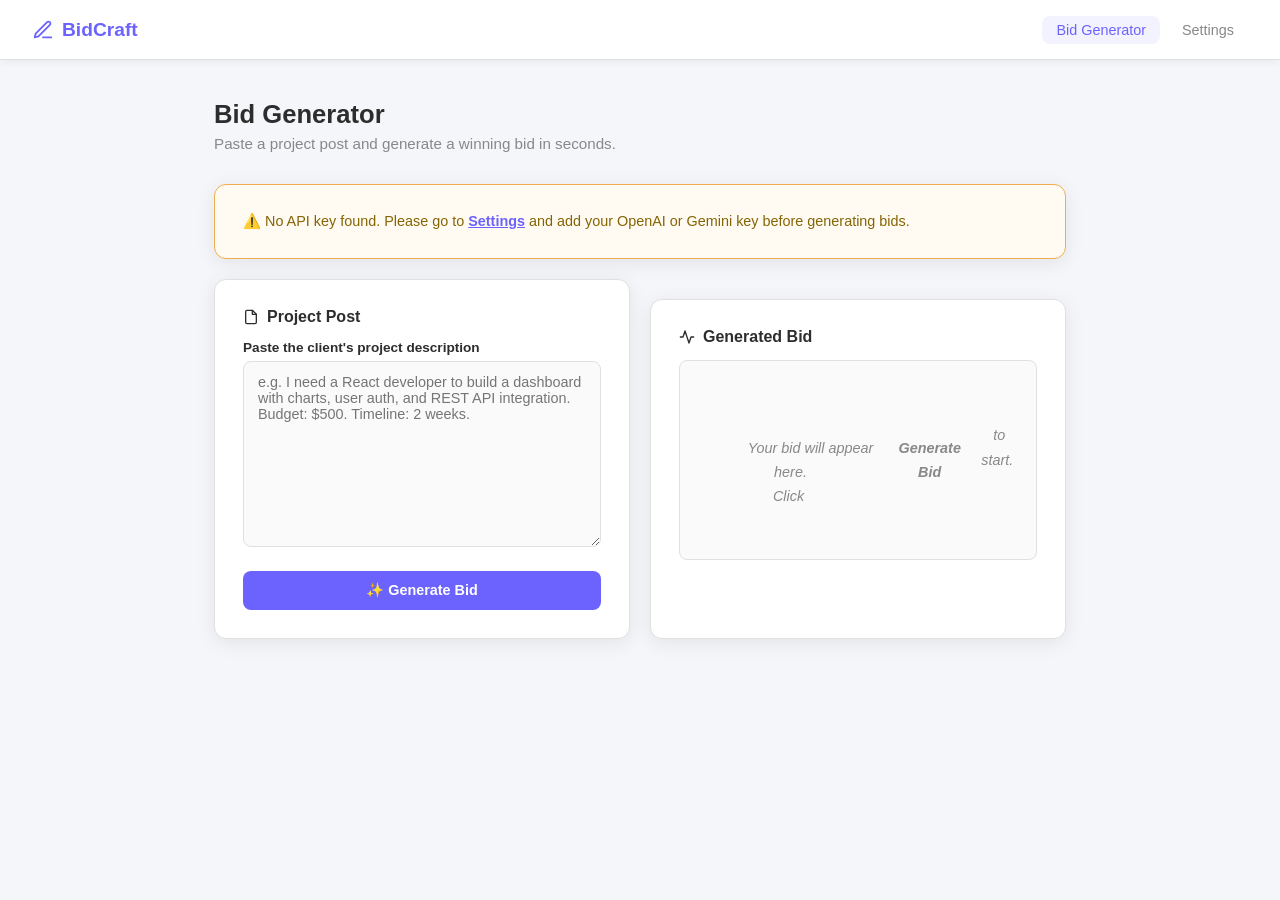
==== index.html @ a39e5f65 "Initial commit: BidCraft freelancer bid generator" ====
<!DOCTYPE html>
<html lang="en">
<head>
  <meta charset="UTF-8" />
  <meta name="viewport" content="width=device-width, initial-scale=1.0" />
  <title>BidCraft – Bid Generator</title>
  <link rel="stylesheet" href="style.css" />
</head>
<body>

  <!-- NAV -->
  <nav>
    <a href="index.html" class="nav-logo">
      <svg viewBox="0 0 24 24" fill="none" stroke="currentColor" stroke-width="2" stroke-linecap="round" stroke-linejoin="round">
        <path d="M12 20h9"/><path d="M16.5 3.5a2.121 2.121 0 013 3L7 19l-4 1 1-4L16.5 3.5z"/>
      </svg>
      BidCraft
    </a>
    <ul class="nav-links">
      <li><a href="index.html" class="active">Bid Generator</a></li>
      <li><a href="settings.html">Settings</a></li>
    </ul>
  </nav>

  <!-- MAIN -->
  <div class="container">
    <h1 class="page-title">Bid Generator</h1>
    <p class="page-subtitle">Paste a project post and generate a winning bid in seconds.</p>

    <!-- Warning if no API key -->
    <div id="no-key-warning" class="card" style="border-color:#f0ad4e; background:#fffbf2; display:none; margin-bottom:20px;">
      <p style="font-size:0.9rem; color:#856404;">
        ⚠️ No API key found. Please go to
        <a href="settings.html" style="color:var(--primary); font-weight:600;">Settings</a>
        and add your OpenAI or Gemini key before generating bids.
      </p>
    </div>

    <div class="generator-grid">
      <!-- LEFT: Input -->
      <div class="card">
        <div class="card-title">
          <svg width="16" height="16" viewBox="0 0 24 24" fill="none" stroke="currentColor" stroke-width="2" stroke-linecap="round" stroke-linejoin="round">
            <path d="M14 2H6a2 2 0 00-2 2v16a2 2 0 002 2h12a2 2 0 002-2V8z"/><polyline points="14 2 14 8 20 8"/>
          </svg>
          Project Post
        </div>
        <div class="form-group">
          <label for="project-post">Paste the client's project description</label>
          <textarea id="project-post" placeholder="e.g. I need a React developer to build a dashboard with charts, user auth, and REST API integration. Budget: $500. Timeline: 2 weeks." rows="10"></textarea>
        </div>
        <button id="generate-btn" class="btn btn-primary btn-block">
          <span class="btn-text">✨ Generate Bid</span>
          <span class="spinner"></span>
        </button>
      </div>

      <!-- RIGHT: Output -->
      <div class="card">
        <div class="card-title">
          <svg width="16" height="16" viewBox="0 0 24 24" fill="none" stroke="currentColor" stroke-width="2" stroke-linecap="round" stroke-linejoin="round">
            <polyline points="22 12 18 12 15 21 9 3 6 12 2 12"/>
          </svg>
          Generated Bid
        </div>

        <div id="bid-output" class="bid-output empty">
          Your bid will appear here.<br/>Click <strong>Generate Bid</strong> to start.
        </div>

        <div class="bid-actions">
          <button id="copy-btn" class="btn btn-outline" style="display:none;">
            📋 Copy
          </button>
          <button id="clear-btn" class="btn btn-danger" style="display:none;">
            🗑 Clear
          </button>
        </div>
      </div>
    </div>
  </div>

  <div id="toast"></div>

  <script src="app.js"></script>
</body>
</html>
---- style.css ----
* {
  box-sizing: border-box;
  margin: 0;
  padding: 0;
}

:root {
  --primary: #6c63ff;
  --primary-dark: #574fd6;
  --bg: #f5f6fa;
  --card: #ffffff;
  --text: #2d2d2d;
  --muted: #888;
  --border: #e0e0e0;
  --danger: #e74c3c;
  --success: #27ae60;
  --radius: 12px;
  --shadow: 0 4px 20px rgba(0, 0, 0, 0.08);
}

body {
  font-family: 'Segoe UI', Tahoma, Geneva, Verdana, sans-serif;
  background: var(--bg);
  color: var(--text);
  min-height: 100vh;
}

/* ─── NAV ─────────────────────────────────────── */
nav {
  background: var(--card);
  border-bottom: 1px solid var(--border);
  padding: 0 32px;
  display: flex;
  align-items: center;
  justify-content: space-between;
  height: 60px;
  box-shadow: 0 2px 8px rgba(0,0,0,0.05);
}

.nav-logo {
  font-size: 1.2rem;
  font-weight: 700;
  color: var(--primary);
  text-decoration: none;
  display: flex;
  align-items: center;
  gap: 8px;
}

.nav-logo svg {
  width: 22px;
  height: 22px;
}

.nav-links {
  display: flex;
  gap: 8px;
  list-style: none;
}

.nav-links a {
  text-decoration: none;
  color: var(--muted);
  font-size: 0.9rem;
  font-weight: 500;
  padding: 6px 14px;
  border-radius: 8px;
  transition: all 0.2s;
}

.nav-links a:hover,
.nav-links a.active {
  color: var(--primary);
  background: rgba(108, 99, 255, 0.08);
}

/* ─── MAIN LAYOUT ─────────────────────────────── */
.container {
  max-width: 900px;
  margin: 0 auto;
  padding: 40px 24px;
}

.page-title {
  font-size: 1.6rem;
  font-weight: 700;
  margin-bottom: 6px;
}

.page-subtitle {
  color: var(--muted);
  font-size: 0.95rem;
  margin-bottom: 32px;
}

/* ─── CARDS ───────────────────────────────────── */
.card {
  background: var(--card);
  border-radius: var(--radius);
  padding: 28px;
  box-shadow: var(--shadow);
  border: 1px solid var(--border);
}

.card + .card {
  margin-top: 20px;
}

.card-title {
  font-size: 1rem;
  font-weight: 600;
  margin-bottom: 14px;
  display: flex;
  align-items: center;
  gap: 8px;
  color: var(--text);
}

/* ─── FORM ELEMENTS ───────────────────────────── */
label {
  display: block;
  font-size: 0.85rem;
  font-weight: 600;
  margin-bottom: 6px;
  color: var(--text);
}

textarea,
input[type="text"],
input[type="password"],
select {
  width: 100%;
  border: 1px solid var(--border);
  border-radius: 8px;
  padding: 12px 14px;
  font-size: 0.9rem;
  font-family: inherit;
  background: #fafafa;
  color: var(--text);
  transition: border 0.2s, box-shadow 0.2s;
  outline: none;
  resize: vertical;
}

textarea:focus,
input[type="text"]:focus,
input[type="password"]:focus,
select:focus {
  border-color: var(--primary);
  box-shadow: 0 0 0 3px rgba(108, 99, 255, 0.12);
  background: #fff;
}

textarea {
  min-height: 120px;
}

.form-group {
  margin-bottom: 20px;
}

.form-group:last-child {
  margin-bottom: 0;
}

.input-hint {
  font-size: 0.8rem;
  color: var(--muted);
  margin-top: 5px;
}

/* ─── BUTTONS ─────────────────────────────────── */
.btn {
  display: inline-flex;
  align-items: center;
  justify-content: center;
  gap: 8px;
  padding: 11px 24px;
  border-radius: 8px;
  font-size: 0.9rem;
  font-weight: 600;
  cursor: pointer;
  border: none;
  transition: all 0.2s;
  text-decoration: none;
}

.btn-primary {
  background: var(--primary);
  color: #fff;
}

.btn-primary:hover:not(:disabled) {
  background: var(--primary-dark);
  transform: translateY(-1px);
  box-shadow: 0 4px 12px rgba(108, 99, 255, 0.3);
}

.btn-primary:disabled {
  opacity: 0.6;
  cursor: not-allowed;
}

.btn-outline {
  background: transparent;
  color: var(--primary);
  border: 1px solid var(--primary);
}

.btn-outline:hover {
  background: rgba(108, 99, 255, 0.06);
}

.btn-danger {
  background: transparent;
  color: var(--danger);
  border: 1px solid var(--danger);
}

.btn-danger:hover {
  background: rgba(231, 76, 60, 0.06);
}

.btn-block {
  width: 100%;
}

/* ─── BID GENERATOR PAGE ──────────────────────── */
.generator-grid {
  display: grid;
  grid-template-columns: 1fr 1fr;
  gap: 20px;
}

@media (max-width: 640px) {
  .generator-grid {
    grid-template-columns: 1fr;
  }
}

.bid-output {
  min-height: 200px;
  white-space: pre-wrap;
  line-height: 1.7;
  font-size: 0.9rem;
  color: var(--text);
  background: #fafafa;
  border-radius: 8px;
  padding: 14px;
  border: 1px solid var(--border);
}

.bid-output.empty {
  color: var(--muted);
  font-style: italic;
  display: flex;
  align-items: center;
  justify-content: center;
  text-align: center;
}

.bid-actions {
  display: flex;
  gap: 10px;
  margin-top: 14px;
  justify-content: flex-end;
}

.generate-bar {
  display: flex;
  gap: 12px;
  align-items: flex-end;
  margin-top: 14px;
}

.generate-bar .btn {
  white-space: nowrap;
}

/* Spinner */
.spinner {
  width: 16px;
  height: 16px;
  border: 2px solid rgba(255,255,255,0.4);
  border-top-color: #fff;
  border-radius: 50%;
  animation: spin 0.7s linear infinite;
  display: none;
}

.btn.loading .spinner {
  display: inline-block;
}

.btn.loading .btn-text {
  display: none;
}

@keyframes spin {
  to { transform: rotate(360deg); }
}

/* ─── TOAST ───────────────────────────────────── */
#toast {
  position: fixed;
  bottom: 28px;
  right: 28px;
  background: var(--text);
  color: #fff;
  padding: 12px 20px;
  border-radius: 8px;
  font-size: 0.875rem;
  opacity: 0;
  transform: translateY(10px);
  transition: all 0.3s;
  pointer-events: none;
  z-index: 9999;
  max-width: 320px;
}

#toast.show {
  opacity: 1;
  transform: translateY(0);
}

#toast.success { background: var(--success); }
#toast.error   { background: var(--danger); }

/* ─── SETTINGS PAGE ───────────────────────────── */
.settings-grid {
  display: grid;
  grid-template-columns: 1fr 1fr;
  gap: 20px;
}

@media (max-width: 640px) {
  .settings-grid {
    grid-template-columns: 1fr;
  }
}

/* Avatar upload */
.avatar-upload {
  display: flex;
  flex-direction: column;
  align-items: center;
  gap: 14px;
}

.avatar-preview {
  width: 100px;
  height: 100px;
  border-radius: 50%;
  object-fit: cover;
  border: 3px solid var(--primary);
  background: var(--bg);
}

.avatar-placeholder {
  width: 100px;
  height: 100px;
  border-radius: 50%;
  border: 2px dashed var(--border);
  display: flex;
  align-items: center;
  justify-content: center;
  color: var(--muted);
  font-size: 2rem;
  background: var(--bg);
}

/* API key provider toggle */
.provider-tabs {
  display: flex;
  gap: 8px;
  margin-bottom: 14px;
}

.provider-tab {
  padding: 6px 16px;
  border-radius: 20px;
  font-size: 0.85rem;
  font-weight: 600;
  cursor: pointer;
  border: 1px solid var(--border);
  background: transparent;
  color: var(--muted);
  transition: all 0.2s;
}

.provider-tab.active {
  background: var(--primary);
  color: #fff;
  border-color: var(--primary);
}

.key-field {
  display: none;
}

.key-field.active {
  display: block;
}

/* Section divider */
.section-label {
  font-size: 0.75rem;
  font-weight: 700;
  text-transform: uppercase;
  letter-spacing: 0.08em;
  color: var(--muted);
  margin-bottom: 14px;
  margin-top: 4px;
}

/* Character counter */
.char-counter {
  font-size: 0.78rem;
  color: var(--muted);
  text-align: right;
  margin-top: 4px;
}

/* Saved badge */
.saved-badge {
  display: inline-flex;
  align-items: center;
  gap: 5px;
  font-size: 0.8rem;
  color: var(--success);
  opacity: 0;
  transition: opacity 0.3s;
}

.saved-badge.show {
  opacity: 1;
}
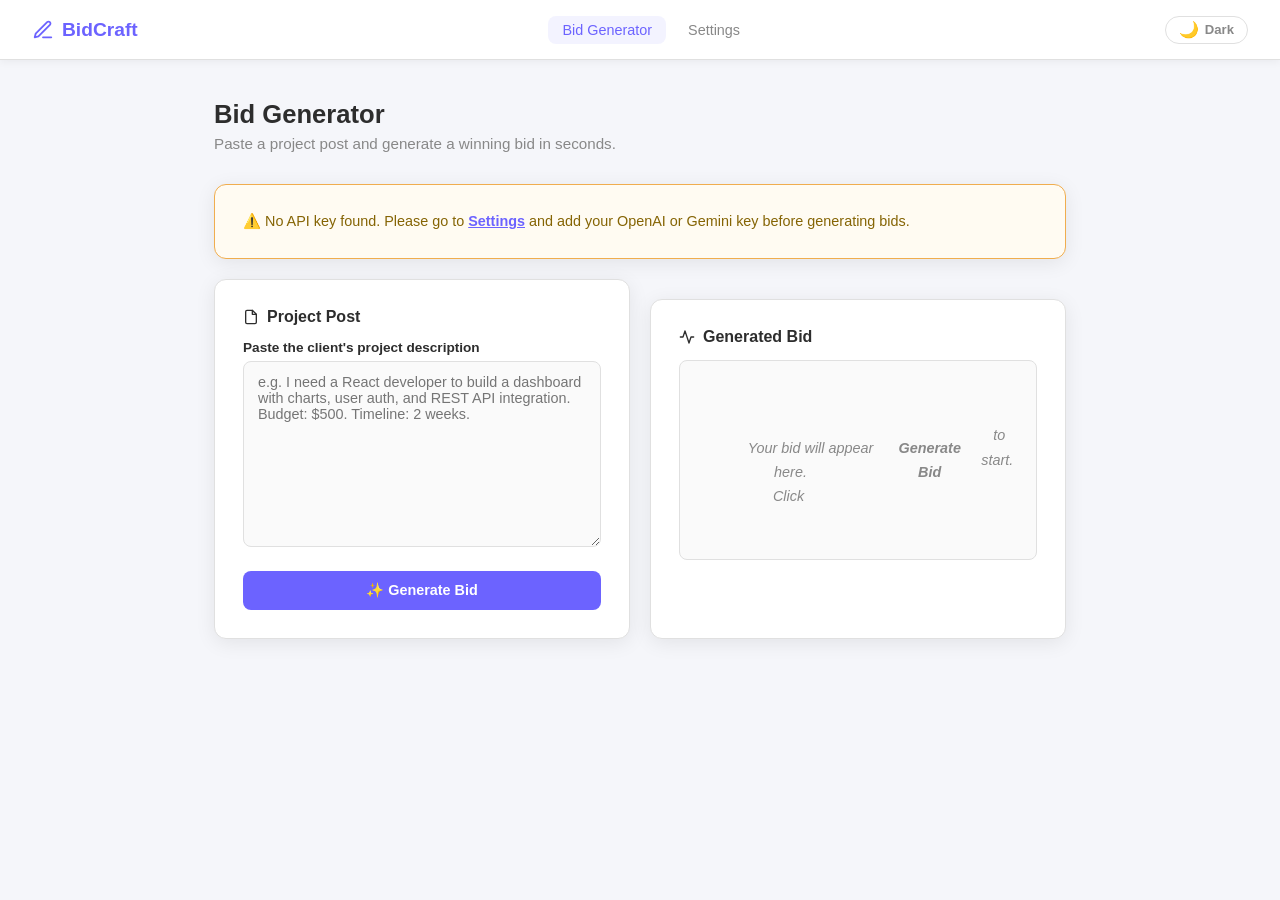
==== commit 7810c456: "Add dark/light mode toggle with localStorage persistence" ====
--- a/index.html
+++ b/index.html
@@ -4,6 +4,7 @@
   <meta charset="UTF-8" />
   <meta name="viewport" content="width=device-width, initial-scale=1.0" />
   <title>BidCraft – Bid Generator</title>
+  <link rel="icon" type="image/svg+xml" href="favicon.svg" />
   <link rel="stylesheet" href="style.css" />
 </head>
 <body>
@@ -20,6 +21,10 @@
       <li><a href="index.html" class="active">Bid Generator</a></li>
       <li><a href="settings.html">Settings</a></li>
     </ul>
+    <button class="theme-toggle" id="themeToggle" title="Toggle dark/light mode">
+      <span class="toggle-icon">🌙</span>
+      <span class="toggle-label">Dark</span>
+    </button>
   </nav>
 
   <!-- MAIN -->
@@ -82,6 +87,7 @@
 
   <div id="toast"></div>
 
+  <script src="theme.js"></script>
   <script src="app.js"></script>
 </body>
 </html>
--- a/style.css
+++ b/style.css
@@ -4,6 +4,7 @@
   padding: 0;
 }
 
+/* ─── LIGHT THEME (default) ───────────────────── */
 :root {
   --primary: #6c63ff;
   --primary-dark: #574fd6;
@@ -16,6 +17,20 @@
   --success: #27ae60;
   --radius: 12px;
   --shadow: 0 4px 20px rgba(0, 0, 0, 0.08);
+  --input-bg: #fafafa;
+  --input-focus-bg: #ffffff;
+}
+
+/* ─── DARK THEME ──────────────────────────────── */
+body.dark {
+  --bg: #0f1117;
+  --card: #1a1d27;
+  --text: #e8eaf0;
+  --muted: #8b90a8;
+  --border: #2e3250;
+  --shadow: 0 4px 20px rgba(0, 0, 0, 0.4);
+  --input-bg: #22253a;
+  --input-focus-bg: #2a2e45;
 }
 
 body {
@@ -23,6 +38,7 @@
   background: var(--bg);
   color: var(--text);
   min-height: 100vh;
+  transition: background 0.3s, color 0.3s;
 }
 
 /* ─── NAV ─────────────────────────────────────── */
@@ -35,6 +51,7 @@
   justify-content: space-between;
   height: 60px;
   box-shadow: 0 2px 8px rgba(0,0,0,0.05);
+  transition: background 0.3s, border-color 0.3s;
 }
 
 .nav-logo {
@@ -72,6 +89,34 @@
 .nav-links a.active {
   color: var(--primary);
   background: rgba(108, 99, 255, 0.08);
+}
+
+/* ─── THEME TOGGLE BUTTON ─────────────────────── */
+.theme-toggle {
+  background: transparent;
+  border: 1px solid var(--border);
+  color: var(--muted);
+  border-radius: 20px;
+  padding: 5px 13px;
+  font-size: 0.82rem;
+  font-weight: 600;
+  cursor: pointer;
+  display: flex;
+  align-items: center;
+  gap: 6px;
+  transition: all 0.2s;
+  white-space: nowrap;
+}
+
+.theme-toggle:hover {
+  color: var(--primary);
+  border-color: var(--primary);
+  background: rgba(108, 99, 255, 0.06);
+}
+
+.theme-toggle .toggle-icon {
+  font-size: 1rem;
+  line-height: 1;
 }
 
 /* ─── MAIN LAYOUT ─────────────────────────────── */
@@ -100,6 +145,7 @@
   padding: 28px;
   box-shadow: var(--shadow);
   border: 1px solid var(--border);
+  transition: background 0.3s, border-color 0.3s;
 }
 
 .card + .card {
@@ -135,9 +181,9 @@
   padding: 12px 14px;
   font-size: 0.9rem;
   font-family: inherit;
-  background: #fafafa;
+  background: var(--input-bg);
   color: var(--text);
-  transition: border 0.2s, box-shadow 0.2s;
+  transition: border 0.2s, box-shadow 0.2s, background 0.3s;
   outline: none;
   resize: vertical;
 }
@@ -148,7 +194,7 @@
 select:focus {
   border-color: var(--primary);
   box-shadow: 0 0 0 3px rgba(108, 99, 255, 0.12);
-  background: #fff;
+  background: var(--input-focus-bg);
 }
 
 textarea {
@@ -244,10 +290,11 @@
   line-height: 1.7;
   font-size: 0.9rem;
   color: var(--text);
-  background: #fafafa;
+  background: var(--input-bg);
   border-radius: 8px;
   padding: 14px;
   border: 1px solid var(--border);
+  transition: background 0.3s, border-color 0.3s;
 }
 
 .bid-output.empty {
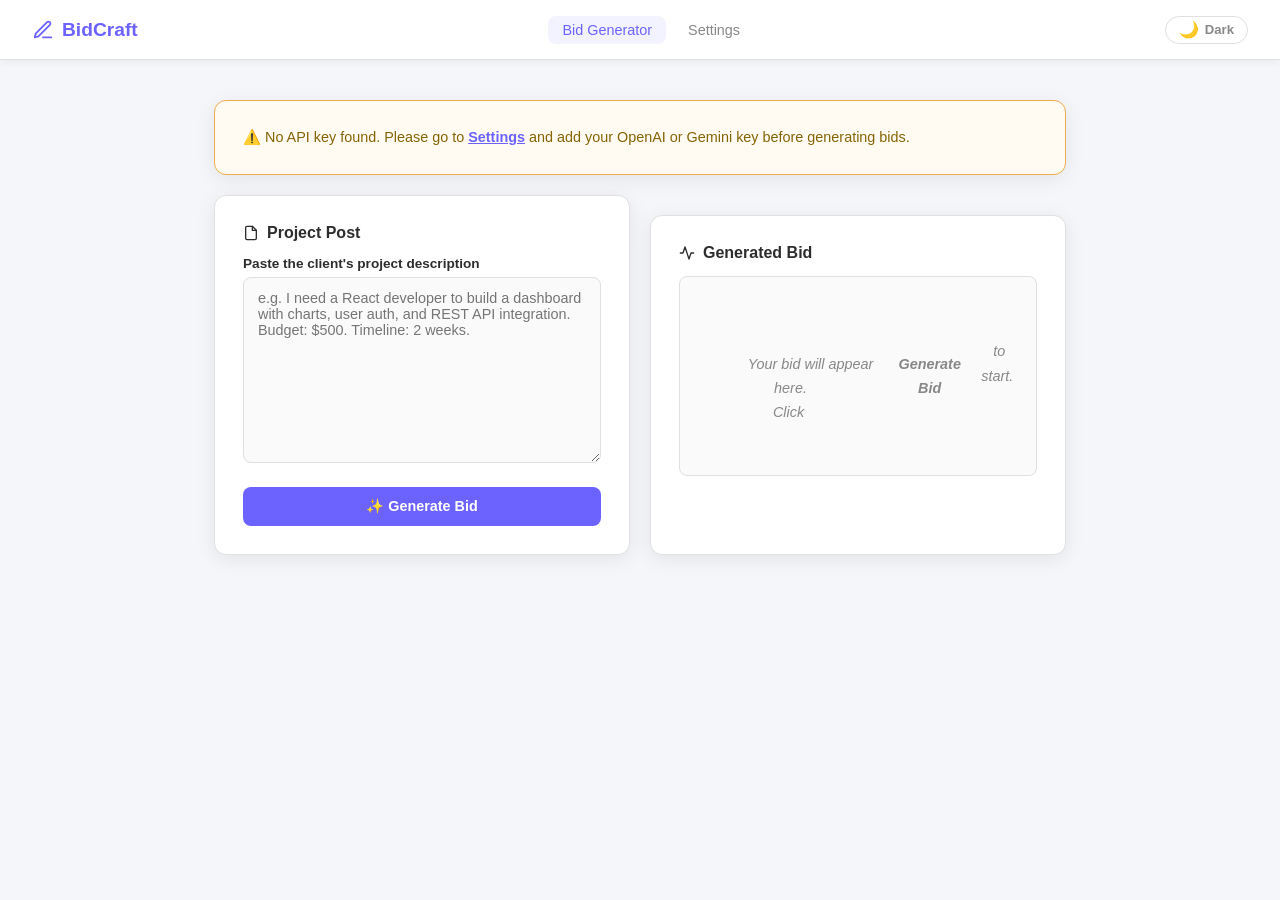
==== commit b15b4458: "Remove page title/subtitle headings from homepage and settings" ====
--- a/index.html
+++ b/index.html
@@ -29,9 +29,6 @@
 
   <!-- MAIN -->
   <div class="container">
-    <h1 class="page-title">Bid Generator</h1>
-    <p class="page-subtitle">Paste a project post and generate a winning bid in seconds.</p>
-
     <!-- Warning if no API key -->
     <div id="no-key-warning" class="card" style="border-color:#f0ad4e; background:#fffbf2; display:none; margin-bottom:20px;">
       <p style="font-size:0.9rem; color:#856404;">
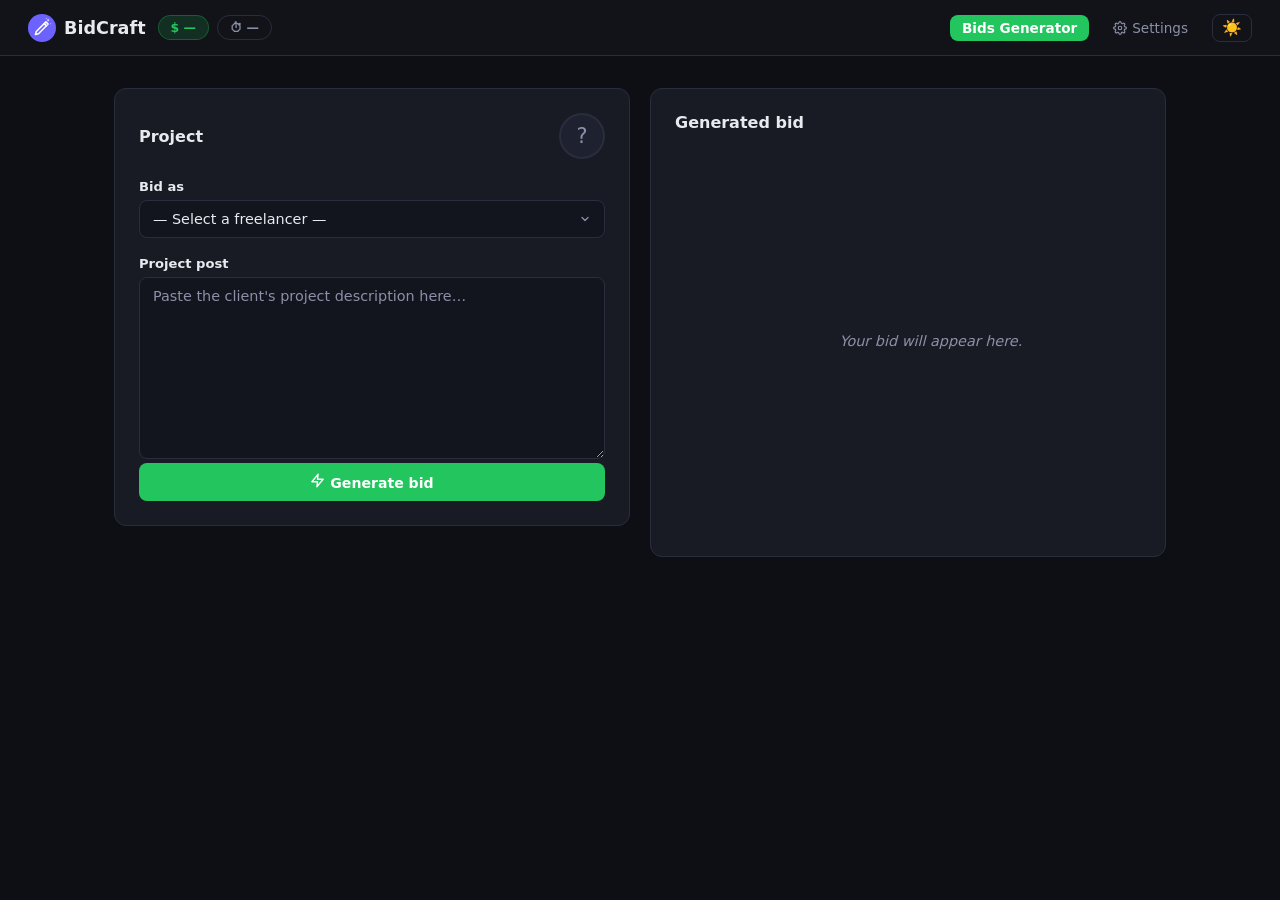
==== commit 54424d1a: "Redesign: multi-freelancer layout matching reference screenshots" ====
--- a/index.html
+++ b/index.html
@@ -7,78 +7,80 @@
   <link rel="icon" type="image/svg+xml" href="favicon.svg" />
   <link rel="stylesheet" href="style.css" />
 </head>
-<body>
+<body class="dark">
 
   <!-- NAV -->
   <nav>
-    <a href="index.html" class="nav-logo">
-      <svg viewBox="0 0 24 24" fill="none" stroke="currentColor" stroke-width="2" stroke-linecap="round" stroke-linejoin="round">
-        <path d="M12 20h9"/><path d="M16.5 3.5a2.121 2.121 0 013 3L7 19l-4 1 1-4L16.5 3.5z"/>
-      </svg>
-      BidCraft
-    </a>
-    <ul class="nav-links">
-      <li><a href="index.html" class="active">Bid Generator</a></li>
-      <li><a href="settings.html">Settings</a></li>
-    </ul>
-    <button class="theme-toggle" id="themeToggle" title="Toggle dark/light mode">
-      <span class="toggle-icon">🌙</span>
-      <span class="toggle-label">Dark</span>
-    </button>
+    <div class="nav-left">
+      <a href="index.html" class="nav-logo">
+        <img src="favicon.svg" alt="BidCraft" class="nav-logo-img" />
+        BidCraft
+      </a>
+      <div class="nav-pills">
+        <span class="pill pill-green" id="budget-pill">$ —</span>
+        <span class="pill pill-outline" id="time-pill">⏱ —</span>
+      </div>
+    </div>
+    <div class="nav-right">
+      <a href="index.html" class="nav-link active">Bids Generator</a>
+      <a href="settings.html" class="nav-link">
+        <svg width="14" height="14" viewBox="0 0 24 24" fill="none" stroke="currentColor" stroke-width="2" stroke-linecap="round" stroke-linejoin="round"><circle cx="12" cy="12" r="3"/><path d="M19.4 15a1.65 1.65 0 00.33 1.82l.06.06a2 2 0 010 2.83 2 2 0 01-2.83 0l-.06-.06a1.65 1.65 0 00-1.82-.33 1.65 1.65 0 00-1 1.51V21a2 2 0 01-4 0v-.09A1.65 1.65 0 009 19.4a1.65 1.65 0 00-1.82.33l-.06.06a2 2 0 01-2.83-2.83l.06-.06A1.65 1.65 0 004.68 15a1.65 1.65 0 00-1.51-1H3a2 2 0 010-4h.09A1.65 1.65 0 004.6 9a1.65 1.65 0 00-.33-1.82l-.06-.06a2 2 0 012.83-2.83l.06.06A1.65 1.65 0 009 4.68a1.65 1.65 0 001-1.51V3a2 2 0 014 0v.09a1.65 1.65 0 001 1.51 1.65 1.65 0 001.82-.33l.06-.06a2 2 0 012.83 2.83l-.06.06A1.65 1.65 0 0019.4 9a1.65 1.65 0 001.51 1H21a2 2 0 010 4h-.09a1.65 1.65 0 00-1.51 1z"/></svg>
+        Settings
+      </a>
+      <button class="theme-toggle" id="themeToggle">
+        <span class="toggle-icon">☀️</span>
+      </button>
+    </div>
   </nav>
 
   <!-- MAIN -->
   <div class="container">
-    <!-- Warning if no API key -->
-    <div id="no-key-warning" class="card" style="border-color:#f0ad4e; background:#fffbf2; display:none; margin-bottom:20px;">
-      <p style="font-size:0.9rem; color:#856404;">
-        ⚠️ No API key found. Please go to
-        <a href="settings.html" style="color:var(--primary); font-weight:600;">Settings</a>
-        and add your OpenAI or Gemini key before generating bids.
-      </p>
-    </div>
+    <div class="generator-grid">
 
-    <div class="generator-grid">
       <!-- LEFT: Input -->
-      <div class="card">
-        <div class="card-title">
-          <svg width="16" height="16" viewBox="0 0 24 24" fill="none" stroke="currentColor" stroke-width="2" stroke-linecap="round" stroke-linejoin="round">
-            <path d="M14 2H6a2 2 0 00-2 2v16a2 2 0 002 2h12a2 2 0 002-2V8z"/><polyline points="14 2 14 8 20 8"/>
-          </svg>
-          Project Post
+      <div class="panel">
+        <div class="panel-header">
+          <h2 class="panel-title">Project</h2>
+          <div class="bid-as-avatar" id="selectedAvatar">
+            <span>?</span>
+          </div>
         </div>
+
         <div class="form-group">
-          <label for="project-post">Paste the client's project description</label>
-          <textarea id="project-post" placeholder="e.g. I need a React developer to build a dashboard with charts, user auth, and REST API integration. Budget: $500. Timeline: 2 weeks." rows="10"></textarea>
+          <label for="bid-as">Bid as</label>
+          <select id="bid-as">
+            <option value="">— Select a freelancer —</option>
+          </select>
         </div>
-        <button id="generate-btn" class="btn btn-primary btn-block">
-          <span class="btn-text">✨ Generate Bid</span>
+
+        <div class="form-group">
+          <label for="project-post">Project post</label>
+          <textarea id="project-post" rows="10" placeholder="Paste the client's project description here…"></textarea>
+        </div>
+
+        <button id="generate-btn" class="btn btn-green btn-block">
+          <span class="btn-text">
+            <svg width="15" height="15" viewBox="0 0 24 24" fill="none" stroke="currentColor" stroke-width="2.2" stroke-linecap="round" stroke-linejoin="round"><polygon points="13 2 3 14 12 14 11 22 21 10 12 10 13 2"/></svg>
+            Generate bid
+          </span>
           <span class="spinner"></span>
         </button>
       </div>
 
       <!-- RIGHT: Output -->
-      <div class="card">
-        <div class="card-title">
-          <svg width="16" height="16" viewBox="0 0 24 24" fill="none" stroke="currentColor" stroke-width="2" stroke-linecap="round" stroke-linejoin="round">
-            <polyline points="22 12 18 12 15 21 9 3 6 12 2 12"/>
-          </svg>
-          Generated Bid
-        </div>
-
-        <div id="bid-output" class="bid-output empty">
-          Your bid will appear here.<br/>Click <strong>Generate Bid</strong> to start.
-        </div>
-
-        <div class="bid-actions">
-          <button id="copy-btn" class="btn btn-outline" style="display:none;">
-            📋 Copy
-          </button>
-          <button id="clear-btn" class="btn btn-danger" style="display:none;">
-            🗑 Clear
+      <div class="panel">
+        <div class="panel-header">
+          <h2 class="panel-title">Generated bid</h2>
+          <button id="cut-btn" class="btn btn-ghost-sm" style="display:none;">
+            <svg width="13" height="13" viewBox="0 0 24 24" fill="none" stroke="currentColor" stroke-width="2" stroke-linecap="round" stroke-linejoin="round"><circle cx="6" cy="6" r="3"/><circle cx="6" cy="18" r="3"/><line x1="20" y1="4" x2="8.12" y2="15.88"/><line x1="14.47" y1="14.48" x2="20" y2="20"/><line x1="8.12" y1="8.12" x2="12" y2="12"/></svg>
+            Cut
           </button>
         </div>
+        <div id="bid-output" class="bid-output empty">
+          Your bid will appear here.
+        </div>
       </div>
+
     </div>
   </div>
 
--- a/style.css
+++ b/style.css
@@ -1,171 +1,218 @@
-* {
-  box-sizing: border-box;
-  margin: 0;
-  padding: 0;
-}
-
-/* ─── LIGHT THEME (default) ───────────────────── */
+/* ── Reset ───────────────────────────────────────────────── */
+*, *::before, *::after { box-sizing: border-box; margin: 0; padding: 0; }
+
+/* ── Variables: Dark (default) ───────────────────────────── */
 :root {
-  --primary: #6c63ff;
-  --primary-dark: #574fd6;
-  --bg: #f5f6fa;
-  --card: #ffffff;
-  --text: #2d2d2d;
-  --muted: #888;
-  --border: #e0e0e0;
-  --danger: #e74c3c;
-  --success: #27ae60;
-  --radius: 12px;
-  --shadow: 0 4px 20px rgba(0, 0, 0, 0.08);
-  --input-bg: #fafafa;
-  --input-focus-bg: #ffffff;
-}
-
-/* ─── DARK THEME ──────────────────────────────── */
-body.dark {
-  --bg: #0f1117;
-  --card: #1a1d27;
-  --text: #e8eaf0;
-  --muted: #8b90a8;
-  --border: #2e3250;
-  --shadow: 0 4px 20px rgba(0, 0, 0, 0.4);
-  --input-bg: #22253a;
-  --input-focus-bg: #2a2e45;
+  --primary:   #6c63ff;
+  --green:     #22c55e;
+  --green-h:   #16a34a;
+  --bg:        #0d0f14;
+  --nav-bg:    #111318;
+  --panel:     #181b24;
+  --panel2:    #1e2130;
+  --border:    #2a2d3e;
+  --text:      #e8eaf0;
+  --text-muted:#8b90a8;
+  --danger:    #ef4444;
+  --success:   #22c55e;
+  --radius:    12px;
+  --shadow:    0 4px 24px rgba(0,0,0,.45);
+  --input-bg:  #13151e;
+  --input-border: #2a2d3e;
+}
+
+/* ── Light theme ─────────────────────────────────────────── */
+body.light {
+  --bg:        #f0f2f8;
+  --nav-bg:    #ffffff;
+  --panel:     #ffffff;
+  --panel2:    #f7f8fc;
+  --border:    #e0e3ef;
+  --text:      #1a1d2e;
+  --text-muted:#6b7280;
+  --shadow:    0 4px 20px rgba(0,0,0,.08);
+  --input-bg:  #f7f8fc;
+  --input-border: #d1d5e0;
 }
 
 body {
-  font-family: 'Segoe UI', Tahoma, Geneva, Verdana, sans-serif;
+  font-family: 'Segoe UI', system-ui, -apple-system, sans-serif;
   background: var(--bg);
   color: var(--text);
   min-height: 100vh;
-  transition: background 0.3s, color 0.3s;
-}
-
-/* ─── NAV ─────────────────────────────────────── */
+  transition: background .25s, color .25s;
+}
+
+/* ── Navbar ──────────────────────────────────────────────── */
 nav {
-  background: var(--card);
+  display: flex;
+  align-items: center;
+  justify-content: space-between;
+  padding: 0 28px;
+  height: 56px;
+  background: var(--nav-bg);
   border-bottom: 1px solid var(--border);
-  padding: 0 32px;
-  display: flex;
-  align-items: center;
-  justify-content: space-between;
-  height: 60px;
-  box-shadow: 0 2px 8px rgba(0,0,0,0.05);
-  transition: background 0.3s, border-color 0.3s;
+  position: sticky;
+  top: 0;
+  z-index: 100;
+  transition: background .25s, border-color .25s;
+}
+
+.nav-left, .nav-right {
+  display: flex;
+  align-items: center;
+  gap: 12px;
 }
 
 .nav-logo {
-  font-size: 1.2rem;
+  display: flex;
+  align-items: center;
+  gap: 8px;
+  font-size: 1.1rem;
   font-weight: 700;
-  color: var(--primary);
+  color: var(--text);
   text-decoration: none;
-  display: flex;
-  align-items: center;
-  gap: 8px;
-}
-
-.nav-logo svg {
-  width: 22px;
-  height: 22px;
-}
-
-.nav-links {
-  display: flex;
-  gap: 8px;
-  list-style: none;
-}
-
-.nav-links a {
+}
+
+.nav-logo-img {
+  width: 28px;
+  height: 28px;
+  border-radius: 6px;
+}
+
+/* Budget / time pills */
+.nav-pills { display: flex; gap: 8px; }
+
+.pill {
+  font-size: .78rem;
+  font-weight: 600;
+  padding: 4px 12px;
+  border-radius: 20px;
+  white-space: nowrap;
+}
+
+.pill-green {
+  background: rgba(34,197,94,.15);
+  color: var(--green);
+  border: 1px solid rgba(34,197,94,.3);
+}
+
+.pill-outline {
+  background: transparent;
+  color: var(--text-muted);
+  border: 1px solid var(--border);
+}
+
+/* Nav links */
+.nav-link {
+  display: flex;
+  align-items: center;
+  gap: 5px;
+  font-size: .85rem;
+  font-weight: 500;
+  color: var(--text-muted);
   text-decoration: none;
-  color: var(--muted);
-  font-size: 0.9rem;
-  font-weight: 500;
-  padding: 6px 14px;
+  padding: 5px 12px;
   border-radius: 8px;
-  transition: all 0.2s;
-}
-
-.nav-links a:hover,
-.nav-links a.active {
-  color: var(--primary);
-  background: rgba(108, 99, 255, 0.08);
-}
-
-/* ─── THEME TOGGLE BUTTON ─────────────────────── */
+  transition: all .2s;
+}
+
+.nav-link:hover { color: var(--text); background: rgba(255,255,255,.06); }
+.nav-link.active {
+  background: var(--green);
+  color: #fff;
+  font-weight: 600;
+}
+body.light .nav-link:hover { background: rgba(0,0,0,.05); }
+body.light .nav-link.active { background: var(--green); color: #fff; }
+
+/* Theme toggle */
 .theme-toggle {
   background: transparent;
   border: 1px solid var(--border);
-  color: var(--muted);
-  border-radius: 20px;
-  padding: 5px 13px;
-  font-size: 0.82rem;
-  font-weight: 600;
+  border-radius: 8px;
+  padding: 5px 9px;
   cursor: pointer;
-  display: flex;
-  align-items: center;
-  gap: 6px;
-  transition: all 0.2s;
-  white-space: nowrap;
-}
-
-.theme-toggle:hover {
-  color: var(--primary);
-  border-color: var(--primary);
-  background: rgba(108, 99, 255, 0.06);
-}
-
-.theme-toggle .toggle-icon {
   font-size: 1rem;
+  color: var(--text-muted);
+  transition: all .2s;
   line-height: 1;
 }
-
-/* ─── MAIN LAYOUT ─────────────────────────────── */
+.theme-toggle:hover { border-color: var(--text-muted); }
+
+/* ── Container ───────────────────────────────────────────── */
 .container {
-  max-width: 900px;
+  max-width: 1100px;
   margin: 0 auto;
-  padding: 40px 24px;
-}
-
-.page-title {
-  font-size: 1.6rem;
-  font-weight: 700;
-  margin-bottom: 6px;
-}
-
-.page-subtitle {
-  color: var(--muted);
-  font-size: 0.95rem;
-  margin-bottom: 32px;
-}
-
-/* ─── CARDS ───────────────────────────────────── */
-.card {
-  background: var(--card);
+  padding: 32px 24px;
+}
+
+/* ── Panel ───────────────────────────────────────────────── */
+.panel {
+  background: var(--panel);
+  border: 1px solid var(--border);
   border-radius: var(--radius);
-  padding: 28px;
-  box-shadow: var(--shadow);
-  border: 1px solid var(--border);
-  transition: background 0.3s, border-color 0.3s;
-}
-
-.card + .card {
-  margin-top: 20px;
-}
-
-.card-title {
+  padding: 24px;
+  transition: background .25s, border-color .25s;
+}
+
+.panel-header {
+  display: flex;
+  align-items: center;
+  justify-content: space-between;
+  margin-bottom: 20px;
+}
+
+.panel-title {
   font-size: 1rem;
   font-weight: 600;
-  margin-bottom: 14px;
-  display: flex;
-  align-items: center;
-  gap: 8px;
-  color: var(--text);
-}
-
-/* ─── FORM ELEMENTS ───────────────────────────── */
+  color: var(--text);
+  display: flex;
+  align-items: center;
+  gap: 7px;
+}
+
+/* ── Generator layout ────────────────────────────────────── */
+.generator-grid {
+  display: grid;
+  grid-template-columns: 1fr 1fr;
+  gap: 20px;
+  align-items: start;
+}
+
+@media (max-width: 700px) {
+  .generator-grid { grid-template-columns: 1fr; }
+}
+
+/* Bid-as avatar in panel header */
+.bid-as-avatar {
+  width: 46px;
+  height: 46px;
+  border-radius: 50%;
+  background: var(--panel2);
+  border: 2px solid var(--border);
+  display: flex;
+  align-items: center;
+  justify-content: center;
+  font-size: 1.3rem;
+  color: var(--text-muted);
+  overflow: hidden;
+  flex-shrink: 0;
+}
+
+.bid-as-avatar img {
+  width: 100%;
+  height: 100%;
+  object-fit: cover;
+}
+
+/* ── Form elements ───────────────────────────────────────── */
+.form-group { margin-bottom: 18px; }
+.form-group:last-of-type { margin-bottom: 0; }
+
 label {
   display: block;
-  font-size: 0.85rem;
+  font-size: .82rem;
   font-weight: 600;
   margin-bottom: 6px;
   color: var(--text);
@@ -176,16 +223,16 @@
 input[type="password"],
 select {
   width: 100%;
-  border: 1px solid var(--border);
+  background: var(--input-bg);
+  border: 1px solid var(--input-border);
   border-radius: 8px;
-  padding: 12px 14px;
-  font-size: 0.9rem;
+  padding: 10px 13px;
+  font-size: .9rem;
   font-family: inherit;
-  background: var(--input-bg);
-  color: var(--text);
-  transition: border 0.2s, box-shadow 0.2s, background 0.3s;
+  color: var(--text);
   outline: none;
   resize: vertical;
+  transition: border-color .2s, background .25s;
 }
 
 textarea:focus,
@@ -193,292 +240,314 @@
 input[type="password"]:focus,
 select:focus {
   border-color: var(--primary);
-  box-shadow: 0 0 0 3px rgba(108, 99, 255, 0.12);
-  background: var(--input-focus-bg);
-}
-
-textarea {
-  min-height: 120px;
-}
-
-.form-group {
-  margin-bottom: 20px;
-}
-
-.form-group:last-child {
-  margin-bottom: 0;
+  box-shadow: 0 0 0 3px rgba(108,99,255,.13);
+}
+
+textarea { min-height: 110px; }
+textarea::placeholder,
+input::placeholder { color: var(--text-muted); }
+
+/* Select arrow fix for dark */
+select {
+  appearance: none;
+  background-image: url("data:image/svg+xml,%3Csvg xmlns='http://www.w3.org/2000/svg' width='12' height='12' viewBox='0 0 24 24' fill='none' stroke='%238b90a8' stroke-width='2.5' stroke-linecap='round' stroke-linejoin='round'%3E%3Cpolyline points='6 9 12 15 18 9'/%3E%3C/svg%3E");
+  background-repeat: no-repeat;
+  background-position: right 13px center;
+  padding-right: 36px;
+  cursor: pointer;
 }
 
 .input-hint {
-  font-size: 0.8rem;
-  color: var(--muted);
+  font-size: .78rem;
+  color: var(--text-muted);
   margin-top: 5px;
 }
 
-/* ─── BUTTONS ─────────────────────────────────── */
+/* ── Buttons ─────────────────────────────────────────────── */
 .btn {
   display: inline-flex;
   align-items: center;
   justify-content: center;
-  gap: 8px;
-  padding: 11px 24px;
+  gap: 7px;
+  padding: 10px 20px;
   border-radius: 8px;
-  font-size: 0.9rem;
+  font-size: .88rem;
   font-weight: 600;
   cursor: pointer;
   border: none;
-  transition: all 0.2s;
+  font-family: inherit;
+  transition: all .2s;
   text-decoration: none;
 }
 
-.btn-primary {
-  background: var(--primary);
+.btn:active { transform: scale(.97); }
+.btn:disabled { opacity: .55; cursor: not-allowed; }
+
+.btn-green {
+  background: var(--green);
   color: #fff;
 }
-
-.btn-primary:hover:not(:disabled) {
-  background: var(--primary-dark);
-  transform: translateY(-1px);
-  box-shadow: 0 4px 12px rgba(108, 99, 255, 0.3);
-}
-
-.btn-primary:disabled {
-  opacity: 0.6;
-  cursor: not-allowed;
-}
-
-.btn-outline {
+.btn-green:hover:not(:disabled) {
+  background: var(--green-h);
+  box-shadow: 0 4px 14px rgba(34,197,94,.35);
+}
+
+.btn-block { width: 100%; }
+
+.btn-ghost-sm {
   background: transparent;
-  color: var(--primary);
-  border: 1px solid var(--primary);
-}
-
-.btn-outline:hover {
-  background: rgba(108, 99, 255, 0.06);
-}
-
-.btn-danger {
-  background: transparent;
-  color: var(--danger);
-  border: 1px solid var(--danger);
-}
-
-.btn-danger:hover {
-  background: rgba(231, 76, 60, 0.06);
-}
-
-.btn-block {
-  width: 100%;
-}
-
-/* ─── BID GENERATOR PAGE ──────────────────────── */
-.generator-grid {
-  display: grid;
-  grid-template-columns: 1fr 1fr;
-  gap: 20px;
-}
-
-@media (max-width: 640px) {
-  .generator-grid {
-    grid-template-columns: 1fr;
-  }
-}
-
-.bid-output {
-  min-height: 200px;
-  white-space: pre-wrap;
-  line-height: 1.7;
-  font-size: 0.9rem;
-  color: var(--text);
-  background: var(--input-bg);
-  border-radius: 8px;
-  padding: 14px;
-  border: 1px solid var(--border);
-  transition: background 0.3s, border-color 0.3s;
-}
-
-.bid-output.empty {
-  color: var(--muted);
-  font-style: italic;
-  display: flex;
-  align-items: center;
-  justify-content: center;
-  text-align: center;
-}
-
-.bid-actions {
-  display: flex;
-  gap: 10px;
-  margin-top: 14px;
-  justify-content: flex-end;
-}
-
-.generate-bar {
-  display: flex;
-  gap: 12px;
-  align-items: flex-end;
-  margin-top: 14px;
-}
-
-.generate-bar .btn {
-  white-space: nowrap;
-}
-
-/* Spinner */
+  color: var(--text-muted);
+  border: 1px solid var(--border);
+  padding: 6px 13px;
+  font-size: .8rem;
+}
+.btn-ghost-sm:hover { color: var(--text); border-color: var(--text-muted); }
+
+/* ── Spinner ─────────────────────────────────────────────── */
 .spinner {
   width: 16px;
   height: 16px;
-  border: 2px solid rgba(255,255,255,0.4);
+  border: 2px solid rgba(255,255,255,.35);
   border-top-color: #fff;
   border-radius: 50%;
-  animation: spin 0.7s linear infinite;
+  animation: spin .7s linear infinite;
   display: none;
 }
-
-.btn.loading .spinner {
-  display: inline-block;
-}
-
-.btn.loading .btn-text {
-  display: none;
-}
-
-@keyframes spin {
-  to { transform: rotate(360deg); }
-}
-
-/* ─── TOAST ───────────────────────────────────── */
-#toast {
-  position: fixed;
-  bottom: 28px;
-  right: 28px;
-  background: var(--text);
-  color: #fff;
-  padding: 12px 20px;
-  border-radius: 8px;
-  font-size: 0.875rem;
+.btn.loading .spinner { display: inline-block; }
+.btn.loading .btn-text { display: none; }
+@keyframes spin { to { transform: rotate(360deg); } }
+
+/* ── Bid output ──────────────────────────────────────────── */
+.bid-output {
+  min-height: 380px;
+  white-space: pre-wrap;
+  line-height: 1.8;
+  font-size: .9rem;
+  color: var(--text);
+  padding: 4px 2px;
+}
+
+.bid-output.empty {
+  color: var(--text-muted);
+  font-style: italic;
+  display: flex;
+  align-items: center;
+  justify-content: center;
+  min-height: 380px;
+}
+
+/* ── Settings page ───────────────────────────────────────── */
+.page-title {
+  font-size: 1.8rem;
+  font-weight: 700;
+  margin-bottom: 6px;
+}
+
+.page-subtitle {
+  color: var(--text-muted);
+  font-size: .9rem;
+  margin-bottom: 28px;
+}
+
+/* API key bar */
+.api-bar {
+  background: var(--panel);
+  border: 1px solid var(--border);
+  border-radius: var(--radius);
+  padding: 18px 24px;
+  display: flex;
+  align-items: flex-end;
+  gap: 20px;
+  flex-wrap: wrap;
+  margin-bottom: 20px;
+  transition: background .25s;
+}
+
+.api-bar-group { display: flex; flex-direction: column; gap: 6px; }
+.api-key-group { flex: 1; min-width: 220px; }
+
+.api-label {
+  font-size: .78rem;
+  font-weight: 600;
+  color: var(--text-muted);
+  text-transform: uppercase;
+  letter-spacing: .05em;
+}
+
+.provider-tabs { display: flex; gap: 6px; }
+
+.provider-tab {
+  padding: 5px 14px;
+  border-radius: 20px;
+  font-size: .82rem;
+  font-weight: 600;
+  cursor: pointer;
+  border: 1px solid var(--border);
+  background: transparent;
+  color: var(--text-muted);
+  font-family: inherit;
+  transition: all .2s;
+}
+.provider-tab.active { background: var(--primary); color: #fff; border-color: var(--primary); }
+
+.key-field { display: none; }
+.key-field.active { display: flex; flex-direction: column; gap: 6px; }
+
+.key-input-row { display: flex; gap: 8px; align-items: center; }
+.key-input-row input { flex: 1; margin: 0; }
+
+.save-api-btn { align-self: flex-end; white-space: nowrap; }
+
+.saved-badge {
+  font-size: .8rem;
+  color: var(--success);
+  font-weight: 600;
   opacity: 0;
-  transform: translateY(10px);
-  transition: all 0.3s;
-  pointer-events: none;
-  z-index: 9999;
-  max-width: 320px;
-}
-
-#toast.show {
-  opacity: 1;
-  transform: translateY(0);
-}
-
-#toast.success { background: var(--success); }
-#toast.error   { background: var(--danger); }
-
-/* ─── SETTINGS PAGE ───────────────────────────── */
+  transition: opacity .3s;
+  white-space: nowrap;
+}
+.saved-badge.show { opacity: 1; }
+
+/* Settings grid */
 .settings-grid {
   display: grid;
   grid-template-columns: 1fr 1fr;
   gap: 20px;
 }
 
-@media (max-width: 640px) {
-  .settings-grid {
-    grid-template-columns: 1fr;
-  }
-}
-
-/* Avatar upload */
-.avatar-upload {
-  display: flex;
-  flex-direction: column;
+@media (max-width: 700px) {
+  .settings-grid { grid-template-columns: 1fr; }
+}
+
+/* Freelancer form */
+.freelancer-form { display: flex; flex-direction: column; gap: 0; }
+
+.photo-row {
+  display: flex;
   align-items: center;
   gap: 14px;
-}
-
-.avatar-preview {
-  width: 100px;
-  height: 100px;
+  margin-bottom: 20px;
+}
+
+.photo-placeholder-lg {
+  width: 72px;
+  height: 72px;
+  border-radius: 50%;
+  background: var(--panel2);
+  border: 2px dashed var(--border);
+  display: flex;
+  align-items: center;
+  justify-content: center;
+  font-size: 1.8rem;
+  color: var(--text-muted);
+  flex-shrink: 0;
+}
+
+.photo-preview-lg {
+  width: 72px;
+  height: 72px;
   border-radius: 50%;
   object-fit: cover;
-  border: 3px solid var(--primary);
-  background: var(--bg);
-}
-
-.avatar-placeholder {
-  width: 100px;
-  height: 100px;
+  border: 2px solid var(--primary);
+  flex-shrink: 0;
+}
+
+.upload-btn { cursor: pointer; }
+
+/* Freelancer list */
+.freelancer-list { display: flex; flex-direction: column; gap: 10px; }
+
+.empty-list {
+  color: var(--text-muted);
+  font-size: .88rem;
+  font-style: italic;
+  padding: 20px 0;
+  text-align: center;
+}
+
+.freelancer-item {
+  display: flex;
+  align-items: center;
+  gap: 14px;
+  background: var(--panel2);
+  border: 1px solid var(--border);
+  border-radius: 10px;
+  padding: 12px 14px;
+  transition: border-color .2s;
+}
+
+.freelancer-item:hover { border-color: var(--primary); }
+
+.fl-avatar {
+  width: 46px;
+  height: 46px;
   border-radius: 50%;
-  border: 2px dashed var(--border);
+  object-fit: cover;
+  background: var(--panel);
+  border: 2px solid var(--border);
   display: flex;
   align-items: center;
   justify-content: center;
-  color: var(--muted);
-  font-size: 2rem;
-  background: var(--bg);
-}
-
-/* API key provider toggle */
-.provider-tabs {
-  display: flex;
-  gap: 8px;
-  margin-bottom: 14px;
-}
-
-.provider-tab {
-  padding: 6px 16px;
-  border-radius: 20px;
-  font-size: 0.85rem;
-  font-weight: 600;
+  font-size: 1.2rem;
+  color: var(--text-muted);
+  flex-shrink: 0;
+  overflow: hidden;
+}
+
+.fl-avatar img { width: 100%; height: 100%; object-fit: cover; }
+
+.fl-info { flex: 1; min-width: 0; }
+
+.fl-name {
+  font-size: .9rem;
+  font-weight: 600;
+  color: var(--text);
+  margin-bottom: 3px;
+}
+
+.fl-prompt-preview {
+  font-size: .78rem;
+  color: var(--text-muted);
+  white-space: nowrap;
+  overflow: hidden;
+  text-overflow: ellipsis;
+}
+
+.fl-actions { display: flex; gap: 6px; flex-shrink: 0; }
+
+.fl-btn {
+  background: transparent;
+  border: none;
   cursor: pointer;
-  border: 1px solid var(--border);
-  background: transparent;
-  color: var(--muted);
-  transition: all 0.2s;
-}
-
-.provider-tab.active {
-  background: var(--primary);
+  padding: 5px;
+  border-radius: 6px;
+  color: var(--text-muted);
+  transition: all .2s;
+  font-size: 1rem;
+  line-height: 1;
+}
+
+.fl-btn:hover { background: var(--border); color: var(--text); }
+.fl-btn.delete:hover { color: var(--danger); }
+
+/* ── Toast ───────────────────────────────────────────────── */
+#toast {
+  position: fixed;
+  bottom: 24px;
+  right: 24px;
+  background: #1e2130;
   color: #fff;
-  border-color: var(--primary);
-}
-
-.key-field {
-  display: none;
-}
-
-.key-field.active {
-  display: block;
-}
-
-/* Section divider */
-.section-label {
-  font-size: 0.75rem;
-  font-weight: 700;
-  text-transform: uppercase;
-  letter-spacing: 0.08em;
-  color: var(--muted);
-  margin-bottom: 14px;
-  margin-top: 4px;
-}
-
-/* Character counter */
-.char-counter {
-  font-size: 0.78rem;
-  color: var(--muted);
-  text-align: right;
-  margin-top: 4px;
-}
-
-/* Saved badge */
-.saved-badge {
-  display: inline-flex;
-  align-items: center;
-  gap: 5px;
-  font-size: 0.8rem;
-  color: var(--success);
+  padding: 11px 18px;
+  border-radius: 8px;
+  font-size: .85rem;
   opacity: 0;
-  transition: opacity 0.3s;
-}
-
-.saved-badge.show {
-  opacity: 1;
-}
+  transform: translateY(8px);
+  transition: all .3s;
+  pointer-events: none;
+  z-index: 9999;
+  max-width: 300px;
+}
+
+#toast.show { opacity: 1; transform: translateY(0); }
+#toast.success { background: #14532d; }
+#toast.error   { background: #7f1d1d; }
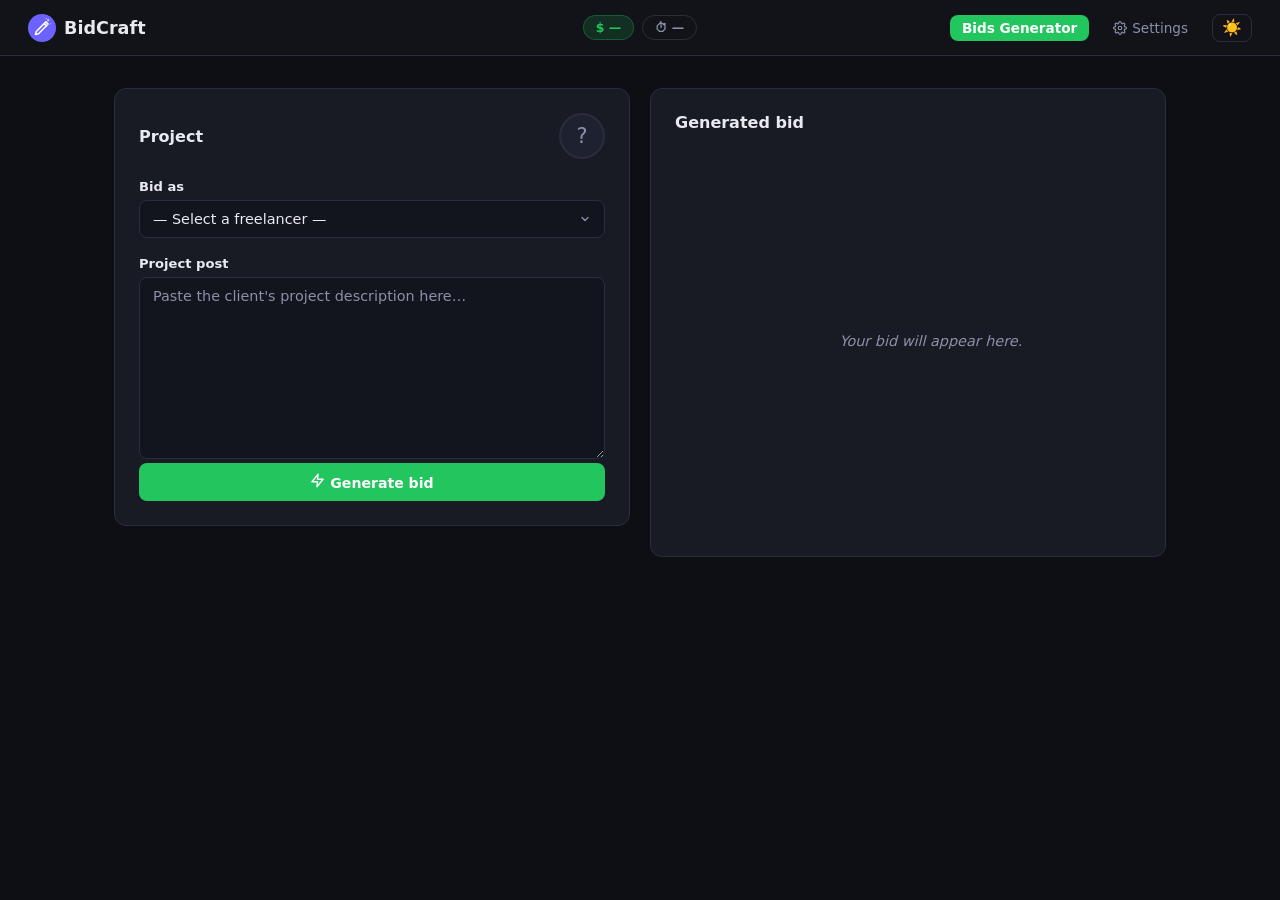
==== commit 05b0734b: "Center budget/deadline pills in navbar using 3-column grid" ====
--- a/index.html
+++ b/index.html
@@ -16,10 +16,10 @@
         <img src="favicon.svg" alt="BidCraft" class="nav-logo-img" />
         BidCraft
       </a>
-      <div class="nav-pills">
-        <span class="pill pill-green" id="budget-pill">$ —</span>
-        <span class="pill pill-outline" id="time-pill">⏱ —</span>
-      </div>
+    </div>
+    <div class="nav-pills">
+      <span class="pill pill-green" id="budget-pill">$ —</span>
+      <span class="pill pill-outline" id="time-pill">⏱ —</span>
     </div>
     <div class="nav-right">
       <a href="index.html" class="nav-link active">Bids Generator</a>
--- a/style.css
+++ b/style.css
@@ -45,9 +45,9 @@
 
 /* ── Navbar ──────────────────────────────────────────────── */
 nav {
-  display: flex;
-  align-items: center;
-  justify-content: space-between;
+  display: grid;
+  grid-template-columns: 1fr auto 1fr;
+  align-items: center;
   padding: 0 28px;
   height: 56px;
   background: var(--nav-bg);
@@ -58,10 +58,24 @@
   transition: background .25s, border-color .25s;
 }
 
-.nav-left, .nav-right {
+.nav-left {
   display: flex;
   align-items: center;
   gap: 12px;
+  justify-content: flex-start;
+}
+
+.nav-right {
+  display: flex;
+  align-items: center;
+  gap: 12px;
+  justify-content: flex-end;
+}
+
+.nav-pills {
+  display: flex;
+  gap: 8px;
+  justify-content: center;
 }
 
 .nav-logo {
